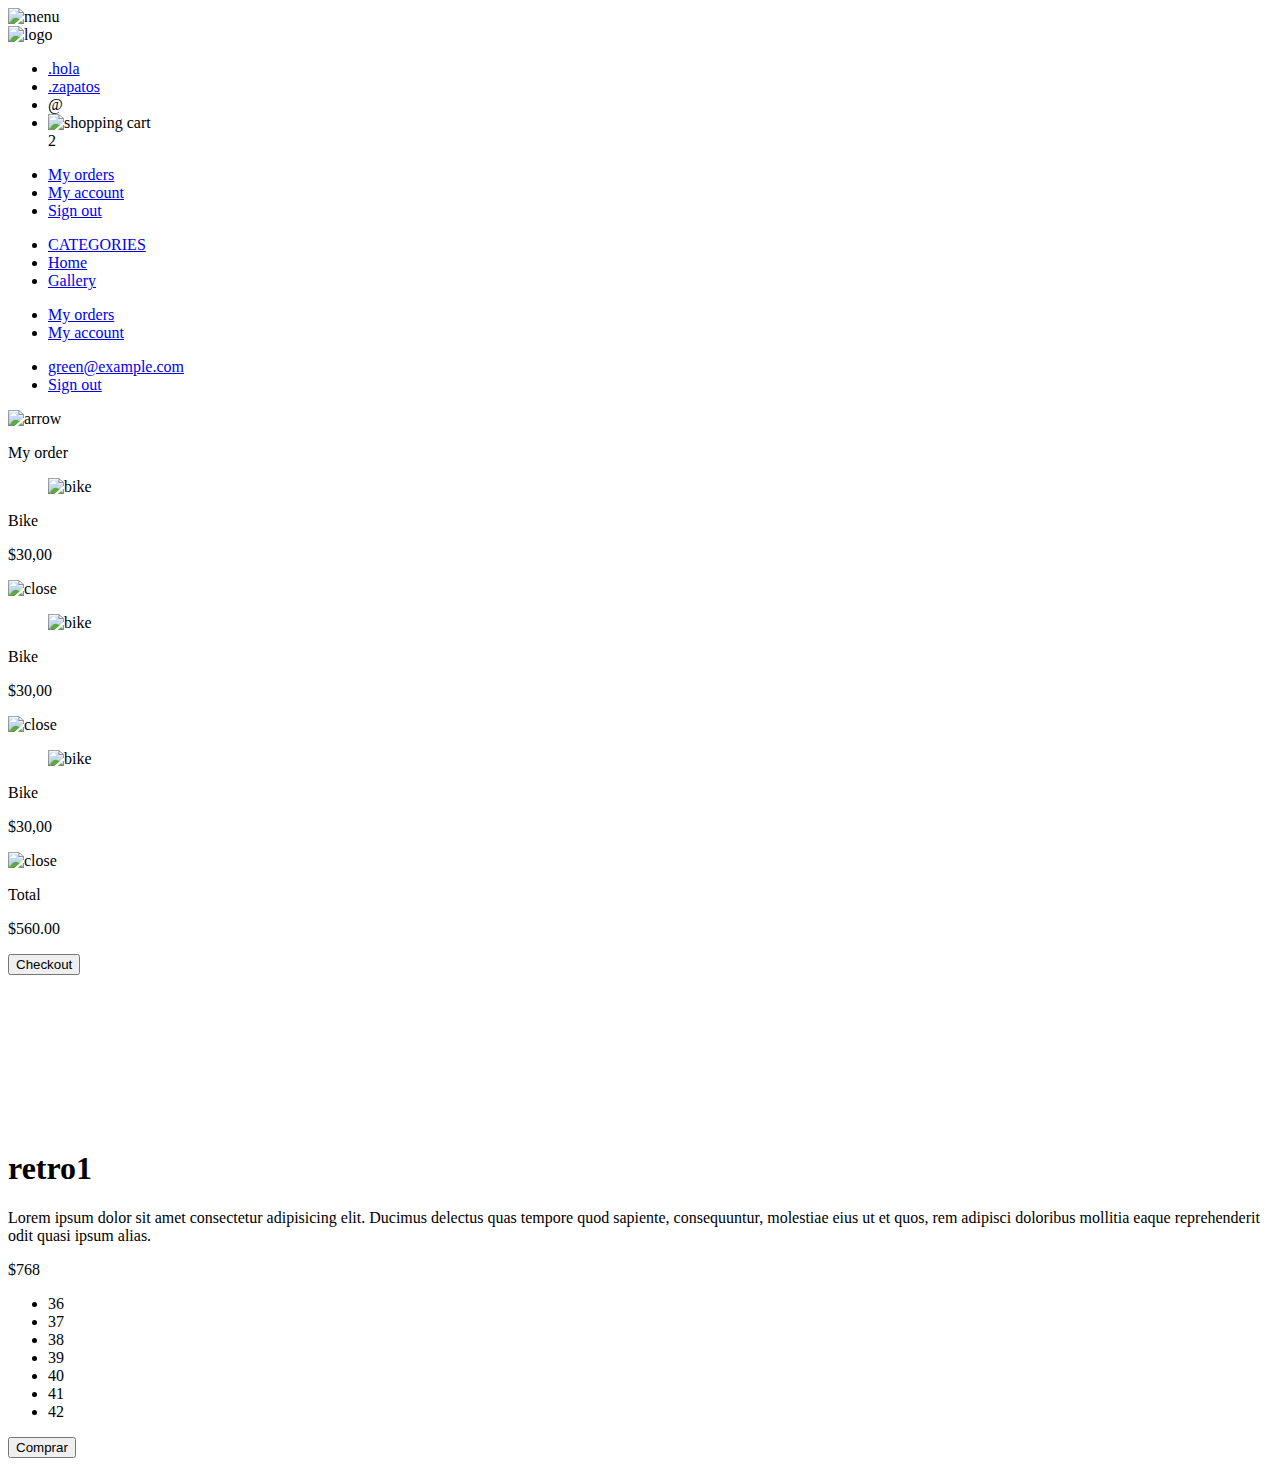
==== producto.html @ 5a1b7b89 "Add files via upload" ====
<!DOCTYPE html>
<html lang="en">
<head>
  <meta charset="UTF-8">
  <meta http-equiv="X-UA-Compatible" content="IE=edge">
  <meta name="viewport" content="width=device-width, initial-scale=1.0">

  <title>Comprar - BolaNK Sneakers</title>
  <link rel="shortcut icon" href="./src/logos/logo.png" type="image/png">
    <link rel="stylesheet" href="./css/styleProducto.css">

      <!--Three js-->
    <script src="./src/libs/build/three.js"></script>
    <script src="./src/three.js-master/build/three.min.js"></script>
    <!--CONTROLS-->

    <script src="./src/libs/control/OrbitControls.js"></script>
    <!--LOAD FILES-->
    <script src="./src/libs/load/DRACOLoader.js"></script>
    <script src="./src/libs/load/GLTFLoader.js"></script>
    <script src="./src/libs/load/OBJLoader.js"> </script>
    <script src="./src/libs/load/MTLLoader.js"> </script>
</head>
<body onload="start()">
    <nav>
        <img src="./src/icons/icon_menu.png" alt="menu" class="menu">
    
        <div class="navbar-left">
          <img src="./src/logos/logo.png" alt="logo" class="logo">
        </div>
    
        <div class="navbar-right">
          <ul>
            <li>
              <a href="./index.html">.hola</a>
            </li>
            <li>
              <a href="./zapatos.html">.zapatos</a>
            </li>
            <li class="navbar-email inactive">@</li>
            <li class="navbar-shopping-cart">
              <img src="./src/icons/grocery-store.png" alt="shopping cart">
              <div>2</div>
            </li>
          </ul>
        </div>
    
        <div class="desktop-menu inactive">
            <ul>
              <li>
                <a href="/" class="title">My orders</a>
              </li>
        
              <li>
                <a href="/">My account</a>
              </li>
        
              <li>
                <a href="/">Sign out</a>
              </li>
            </ul>
          </div>
    
          <div class="mobile-menu inactive">
            <ul>
              <li>
                <a href="/">CATEGORIES</a>
              </li>
              <li>
                <a href="./index.html">Home</a>
              </li>
              <li>
                <a href="./gallery.html">Gallery</a>
              </li>
            </ul>
        
            <ul>
              <li>
                <a href="/">My orders</a>
              </li>
              <li>
                <a href="/">My account</a>
              </li>
            </ul>
        
            <ul>
              <li>
                <a href="/" class="email">green@example.com</a>
              </li>
              <li>
                <a href="/" class="sign-out">Sign out</a>
              </li>
            </ul>
          </div>
      </nav>
      <aside id="cartContainer"class="inactive">
        <div class="title-container">
          <img src="./src/icons/flechita.svg" alt="arrow">
          <p class="title">My order</p>
        </div>
    
        <div class="my-order-content">
          <div class="shopping-cart">
            <figure>
              <img src="https://images.pexels.com/photos/276517/pexels-photo-276517.jpeg?auto=compress&cs=tinysrgb&dpr=2&h=650&w=940" alt="bike">
            </figure>
            <p>Bike</p>
            <p>$30,00</p>
            <img src="./src/icons/icon_close.png" alt="close">
          </div>
    
          <div class="shopping-cart">
            <figure>
              <img src="https://images.pexels.com/photos/276517/pexels-photo-276517.jpeg?auto=compress&cs=tinysrgb&dpr=2&h=650&w=940" alt="bike">
            </figure>
            <p>Bike</p>
            <p>$30,00</p>
            <img src="./src/icons/icon_close.png" alt="close">
          </div>
    
          <div class="shopping-cart">
            <figure>
              <img src="https://images.pexels.com/photos/276517/pexels-photo-276517.jpeg?auto=compress&cs=tinysrgb&dpr=2&h=650&w=940" alt="bike">
            </figure>
            <p>Bike</p>
            <p>$30,00</p>
            <img src="./src/icons/icon_close.png" alt="close">
          </div>
    
          <div class="order">
            <p>
              <span>Total</span>
            </p>
            <p>$560.00</p>
          </div>
    
          <button id="primary-button" >
            Checkout
          </button>
        </div>
      </div>
      </aside>
    <div class="main-container">

        <div class="canvas-container">
            <canvas class="webgl"></canvas>
        </div>
        <div class="container-product-info">
            <h1 class="title_product-info">retro1</h1>
            <p class="description_product-info">Lorem ipsum dolor sit amet consectetur adipisicing elit. Ducimus delectus quas tempore quod sapiente, consequuntur, molestiae eius ut et quos, rem adipisci doloribus mollitia eaque reprehenderit odit quasi ipsum alias.</p>
            <p class="price_product-info">$768</p>
            <ul class="lista-tallas size-list">
                <li>36</li>
                <li>37</li>
                <li>38</li>
                <li>39</li>
                <li>40</li>
                <li>41</li>
                <li>42</li>
            </ul>
            <button class="primary-button" > Comprar</button>    
        </div>
    </div>
    <script src="./js/mainProducto.js"></script>
    <script src="./js/loadProducto.js"></script>
</body>
</html>
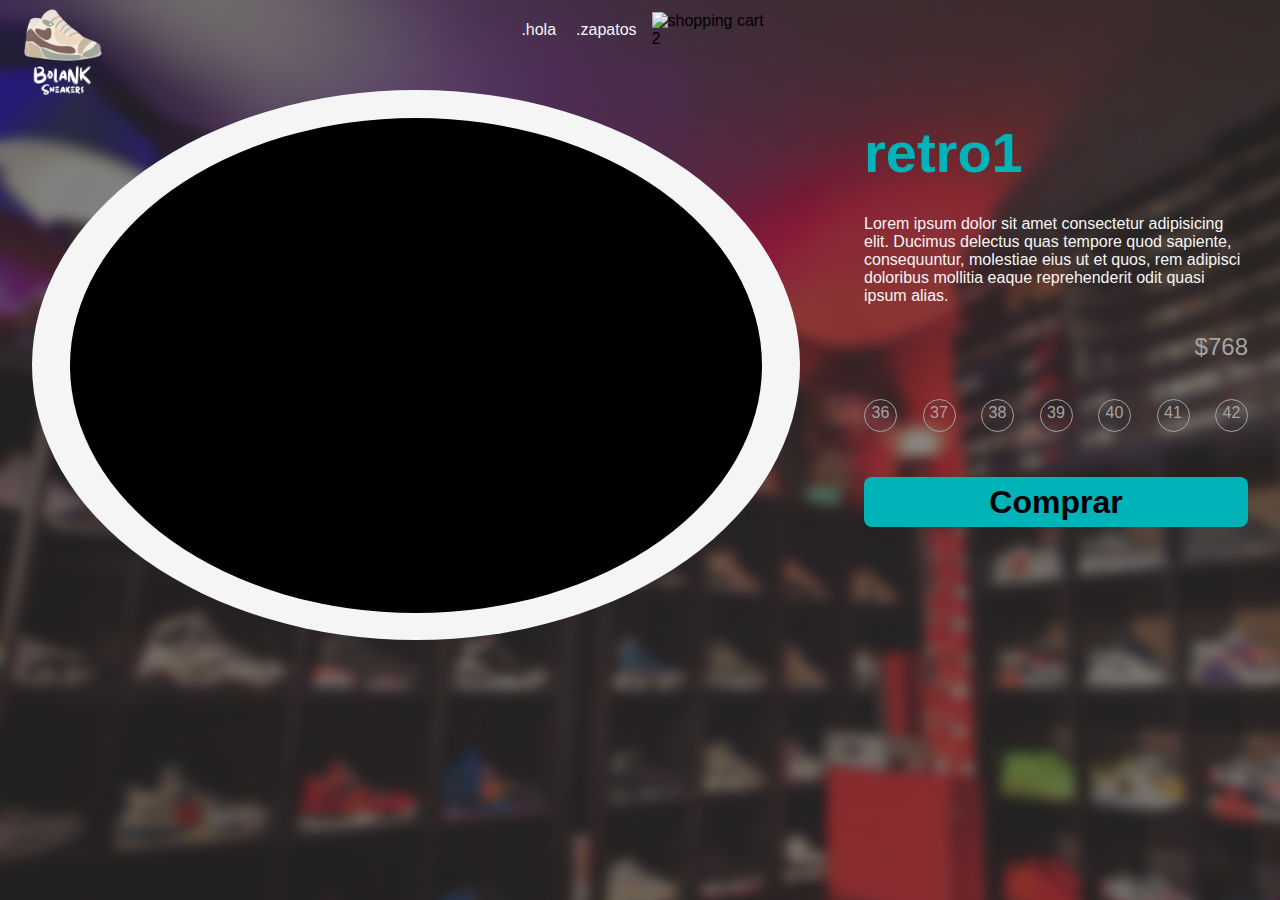
==== commit 4ac429aa: "Proyecto Final" ====
--- a/producto.html
+++ b/producto.html
@@ -23,8 +23,6 @@
 </head>
 <body onload="start()">
     <nav>
-        <img src="./src/icons/icon_menu.png" alt="menu" class="menu">
-    
         <div class="navbar-left">
           <img src="./src/logos/logo.png" alt="logo" class="logo">
         </div>
--- a/css/styleProducto.css
+++ b/css/styleProducto.css
@@ -0,0 +1,198 @@
+:root {
+  --sm: 14px;
+  --md: 16px;
+  --lg: 18px;
+}
+* {
+  margin: 0;
+  padding: 0;
+  box-sizing: border-box;
+}
+
+body {
+  font-family: "Poppins", sans-serif;
+  background-image: url("../src/logos/background.jpg");
+}
+
+.inactive {
+  display: none;
+}
+
+nav {
+  display: flex;
+  justify-content: center;
+  align-items: center;
+}
+
+.logo {
+  width: 100px;
+  margin: auto;
+  transition: 0.5s;
+}
+.navbar-left ul,
+.navbar-right ul {
+  list-style: none;
+  padding: 0;
+  margin: 0;
+  display: flex;
+  align-items: center;
+  height: 60px;
+}
+.navbar-left {
+  display: flex;
+  position: absolute;
+  left: 12px;
+  top: 3px;
+}
+.navbar-left ul {
+  margin-left: 12px;
+}
+.navbar-left ul li a,
+.navbar-right ul li a {
+  margin-right: 15px;
+  text-decoration: none;
+  border-radius: 8px;
+  transition: 0.5s;
+  border: 1px;
+  margin-left: 5px;
+  color: whitesmoke;
+}
+
+.navbar-left ul li a:hover,
+.navbar-right ul li a:hover {
+  font-size: 30px;
+  opacity: 1;
+}
+
+.logo:hover {
+  width: 110px;
+}
+
+.main-container {
+  width: 100%;
+  height: 100%;
+  padding-top: 30px;
+  display: flex;
+  flex-direction: row;
+  justify-content: space-around;
+}
+
+.main-container .canvas-container {
+  width: 60%;
+  height: 550px;
+  background-color: whitesmoke;
+  display: flex;
+  border-radius: 50%;
+}
+.canvas-container .webgl {
+  width: 90%;
+  height: 90%;
+  border-radius: 50%;
+  object-fit: cover;
+  cursor: default;
+  margin: auto;
+}
+
+.container-product-info {
+  width: 30%;
+  height: 100%;
+  display: flex;
+  flex-direction: column;
+}
+
+.container-product-info .title_product-info {
+  font-size: 3.5rem;
+  color: rgb(0, 179, 185);
+  text-align: left;
+  margin-top: 30px;
+  font-weight: bolder;
+}
+.container-product-info .description_product-info {
+  font-size: 1rem;
+  color: whitesmoke;
+  text-align: left;
+  margin-top: 30px;
+  font-weight: 300;
+}
+.container-product-info .price_product-info {
+  font-size: 1.5rem;
+  color: rgb(164, 164, 164);
+  text-align: right;
+  margin-top: 28px;
+}
+
+.container-product-info .size-list {
+  margin-top: 10%;
+  display: flex;
+  flex-direction: row;
+  justify-content: space-between;
+}
+.container-product-info .size-list li {
+  width: 33px;
+  height: 33px;
+  padding: 4px;
+  list-style-type: none;
+  text-align: center;
+  color: rgb(164, 164, 164);
+  border-radius: 50%;
+  font-size: 1rem;
+  border: solid 1px rgb(164, 164, 164);
+  cursor: pointer;
+  justify-content: center;
+}
+.container-product-info .size-list li:hover {
+  color: rgb(0, 179, 185);
+
+  border: solid 1px rgb(0, 179, 185);
+}
+
+.primary-button {
+  background-color: rgb(0, 179, 185);
+  border-radius: 8px;
+  border: none;
+  color: var(--white);
+  width: 100%;
+  cursor: pointer;
+  font-family: "Quicksand", sans-serif;
+  font-size: 2rem;
+  font-weight: bold;
+  height: 50px;
+  margin-top: 45px;
+}
+.primary-button:hover {
+  background-color: rgb(255, 255, 255);
+  border-radius: 8px;
+  border: none;
+  color: var(--white);
+  width: 100%;
+  cursor: pointer;
+  font-family: "Quicksand", sans-serif;
+  font-size: 2rem;
+  font-weight: bold;
+  height: 60px;
+  margin-top: 55px;
+  transition: 0.5s;
+}
+@media (max-width: 1075px) {
+
+  .navbar-left ul {
+    display: none;
+  }
+  .main-container {
+    flex-direction: column;
+    align-items: center;
+  }
+  .main-container .canvas-container {
+    width: 90%;
+  }
+  .main-container .canvas-container .webgl {
+    height: 90%;
+  }
+  .container-product-info {
+    width: 80%;
+    height: 40%;
+  }
+  .container-product-info .title_product-info {
+    margin-top: 2rem;
+  }
+}
